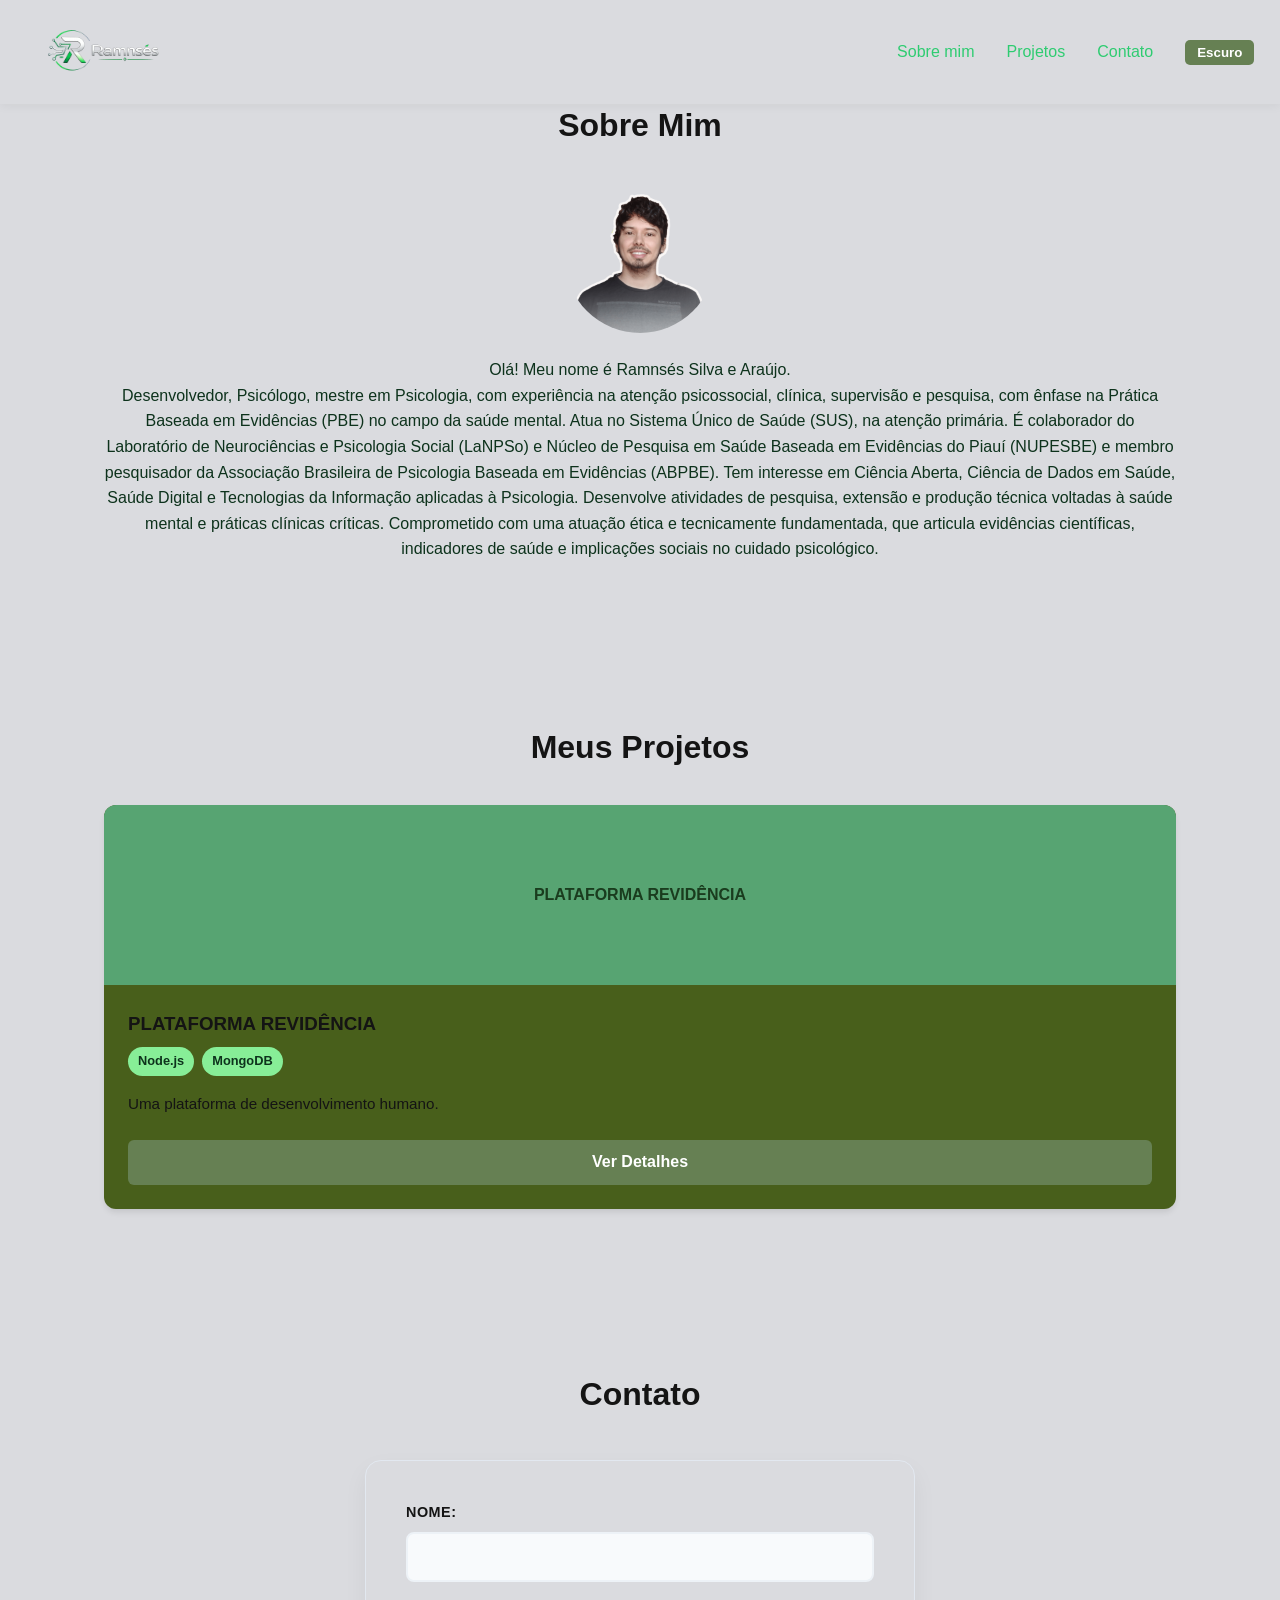
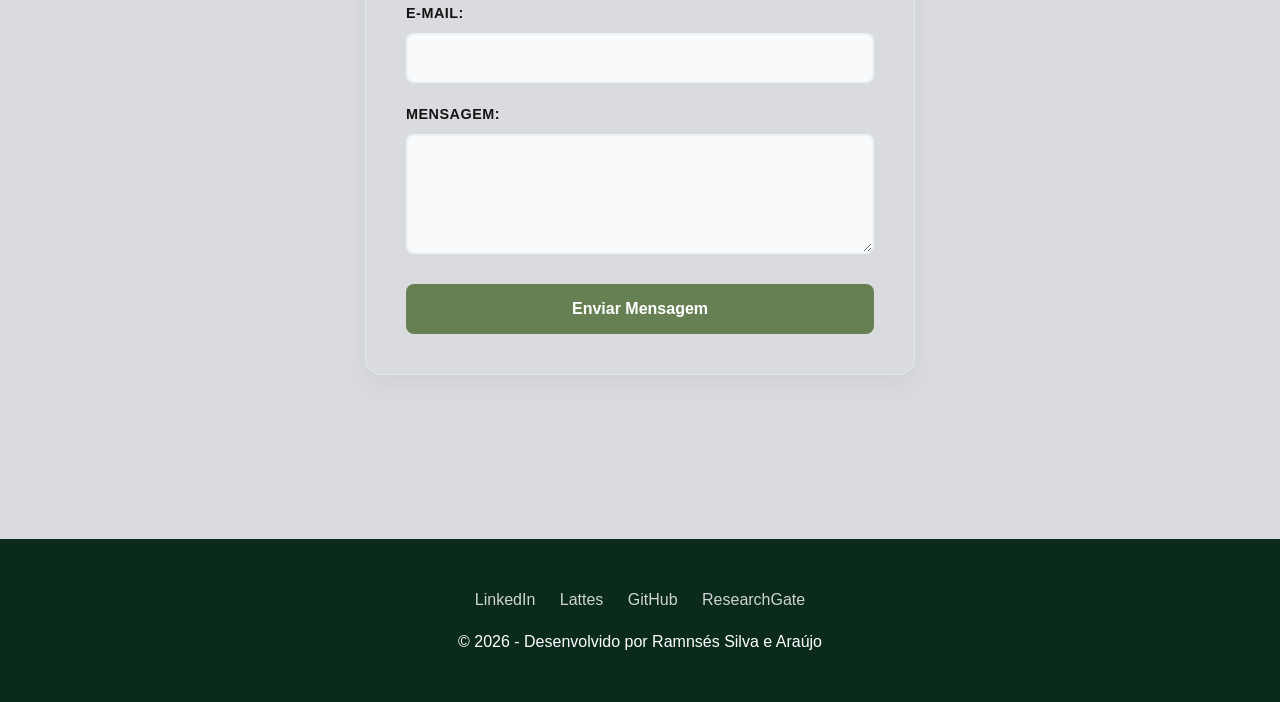
==== meu-portfolio-html-css-js/index.html @ 727847e6 "Add files via upload" ====
<!DOCTYPE html>
<html lang="en">
<head>
    <meta charset="UTF-8">
    <meta name="viewport" content="width=device-width, initial-scale=1.0">
    <title>Ramnsés</title>
    <link rel="stylesheet" href="style.css">
</head>
<body>
    <header>
        <div class="logo">
    <a href="#sobre">
        <img src="logo2.png" alt="Logo do site">
    </a>
</div>
        <nav>
            <ul>
                <li><a href="#sobre">Sobre mim</a></li>
                <li><a href="#projetos">Projetos</a></li>
                <li><a href="#contato">Contato</a></li>
                <li><button id="btn-tema">Escuro</button></li>
            </ul>
        </nav>
        </header>
<main>
        <section id="sobre">
            <h2>Sobre Mim</h2>

            <div class="sobre-container">
            <img src="foto-2.png" alt="Foto de Ramnsés" class="sobre-img">
               
            <div class="sobre-texto">
                    <p>Olá! Meu nome é Ramnsés Silva e Araújo.</p>
                    <p>Desenvolvedor, Psicólogo, mestre em Psicologia, com experiência na atenção psicossocial, clínica, supervisão e pesquisa, com ênfase na Prática Baseada em Evidências (PBE) no campo da saúde mental. Atua no Sistema Único de Saúde (SUS), na atenção primária. É colaborador do Laboratório de Neurociências e Psicologia Social (LaNPSo) e Núcleo de Pesquisa em Saúde Baseada em Evidências do Piauí (NUPESBE) e membro pesquisador da Associação Brasileira de Psicologia Baseada em Evidências (ABPBE). Tem interesse em Ciência Aberta, Ciência de Dados em Saúde, Saúde Digital e Tecnologias da Informação aplicadas à Psicologia. Desenvolve atividades de pesquisa, extensão e produção técnica voltadas à saúde mental e práticas clínicas críticas. Comprometido com uma atuação ética e tecnicamente fundamentada, que articula evidências científicas, indicadores de saúde e implicações sociais no cuidado psicológico.</p>
                </div>
            
            </div>
        </section>

        <section id="projetos">
            <h2>Meus Projetos</h2>
                <div id="projects-grid">
                    <!-- Projetos renderizados via JS -->
                </div>
        </section>

        <section id="contato">
            <h2>Contato</h2>
            <form action="#" method="post" id="meu-formulario">
                <div class="campo">
                    <label for="nome">Nome:</label>
                    <input type="text" id="nome" required>
                </div>
                <div class="campo">
                    <label for="email">E-mail:</label>
                    <input type="email" id="email" required>                
                </div>
                <div class="campo">
                    <label for="msg">Mensagem:</label>
                    <textarea id="msg"></textarea>
                </div>
                
                <button type="submit">Enviar Mensagem</button>
            </form>
        </section>
</main>

        <footer id="contato">
            <div class="social-links">
                <a href="https://br.linkedin.com/">LinkedIn</a>
                <a href="http://lattes.cnpq.br/2702625941590608">Lattes</a>
                <a href="https://github.com/ramnsesilva">GitHub</a>
                <a href="https://www.researchgate.net/profile/Ramnses-Silva-E-Araujo-2?ev=hdr_xprf">ResearchGate</a>
            </div>
            <p>&copy; 2026 - Desenvolvido por Ramnsés Silva e Araújo</p>
        </footer>

<script src="script.js"></script>
</body>
</html>
---- meu-portfolio-html-css-js/style.css ----
:root {
    --primary-color: #668053;
    --secondary-color: #2ecc71;
    --terciary-color: #0d321c;
    --quaternary-color: #f3f3f3;
    --text-color: #141414;
    --background-color: #DADBDF;
}

* {
            margin: 0;
            padding: 0;
            box-sizing: border-box;
        }

body {
            font-family: 'Inter', sans-serif;
            line-height: 1.6;
            color: var(--text-color);
            background-color: var(--background-color);
            scroll-behavior: smooth;
        }

/* Cabeçalho com Flexbox */
        header {
            background-color: var(--header-bg);
            padding: 2px 2%;
            display: flex;
            justify-content: space-between;
            align-items: center;
            position: fixed;
            top: 0;
            width: 100%;
            z-index: 1000;
            box-shadow: 0 2px 10px rgba(0,0,0,0.05);
        }

.logo {
    font-size: 1.5rem;
    font-weight: 700;
    color: var(--primary-color);
}

.logo img {
    height: 100px; /* ajusta o tamanho */
    display: block;
}


nav ul {
            display: flex;
            list-style: none;
            gap: 2rem;
        }

nav a {
            text-decoration: none;
            color: var(--secondary-color);
            font-weight: 500;
            transition: color 0.3s;
        }

nav a:hover {
            color: var(--primary-color);
        }

/* Seções Gerais */
        section {
            padding: 100px 5% 60px;
            max-width: 1200px;
            margin: 0 auto;
        }

    h2 {
            font-size: 2rem;
            margin-bottom: 2rem;
            text-align: center;
            position: relative;
        }

    h2::after {
            content: '';
            display: none;
            width: 50px;
            height: 4px;
            background: var(--primary-color);
            margin: 10px auto;
            border-radius: 2px;
        }

           /* Sobre Mim */
    .sobre-container {
    display: flex;
    flex-direction: column; /* 👈 ESSENCIAL */
    align-items: center;    /* centraliza horizontalmente */
    justify-content: center;
    gap: 1.5rem;
    text-align: center;     /* centraliza o texto */
}

    .sobre-texto {
            flex: 1;
            min-width: 600px;
            flex-direction: column;
            justify-content: center;
        }
        
    .sobre-texto p {
        margin: 0;
        font-size: 1rem;
        color: var(--terciary-color);
        text-align: center;
        }

    .sobre-img {
            width: 150px;
            height: 150px;
            border-radius: 50%;  
            margin: 0 auto;
            display: block;
            border: 4px solid var(--white);
        }


            /* Meus Projetos - Grid */
    #projects-grid {
            display: grid;
            grid-template-columns: repeat(auto-fit, minmax(300px, 1fr));
            gap: 2rem;
            margin-top: 2rem;
        }

    .project-card {
            background: var(--card-bg);
            border-radius: 12px;
            overflow: hidden;
            box-shadow: 0 4px 6px -1px rgba(0, 0, 0, 0.1);
            transition: transform 0.3s ease, box-shadow 0.3s ease;
            display: flex;
            flex-direction: column;
            background: rgb(72, 95, 27);
        }

    .project-card:hover {
            transform: translateY(-5px);
            box-shadow: 0 10px 15px -3px rgba(0, 0, 0, 0.1);
        }

        .project-img {
            height: 180px;
            background: #57a472;
            display: flex;
            align-items: center;
            justify-content: center;
            font-weight: bold;
            color: #1a3c1e;
        }

        .project-info {
            padding: 1.5rem;
            flex-grow: 1;
            display: flex;
            flex-direction: column;
        }

        .project-info h3 {
            margin-bottom: 0.5rem;
            color: var(--text-color);
        }

        .project-info p {
            font-size: 0.95rem;
            color: var(--text-color);
            margin-bottom: 1.5rem;
            flex-grow: 1;
        }

        .project-tags {
            display: flex;
            gap: 0.5rem;
            flex-wrap: wrap;
            margin-bottom: 1rem;
        }

        .tag {
            background: #87ee97;
            color: var(--terciary-color);
            padding: 4px 10px;
            border-radius: 20px;
            font-size: 0.8rem;
            font-weight: 600;
        }

    
form {
    background-color: var(--white);
    padding: 40px;
    border-radius: 16px;      
    max-width: 550px;
    margin: 40px auto;        
    display: flex;            
    flex-direction: column;   
    box-shadow: 0 10px 25px rgba(0,0,0,0.05);
    border: 1px solid #e2e8f0;
}

#contato h2 {
    margin-bottom: 30px;
    color: var(--dark-color);
}

.campo {
    display: flex;
    flex-direction: column;
    margin-bottom: 20px;       
}

form label {
    font-size: 0.9rem;
    font-weight: 600;
    margin-bottom: 8px;
    text-transform: uppercase;
    letter-spacing: 0.5px;
}

form input, form textarea {
    padding: 14px;
    border: 2px solid #edf2f7;
    border-radius: 8px;
    font-family: inherit;
    font-size: 1rem;
    background-color: #f8fafc;
}

form textarea {
    resize: vertical;
    min-height: 120px;
}

form button {
    margin-top: 10px;
    padding: 16px;
    background-color: var(--primary-color);
    color: white;
    border: none;
    border-radius: 8px;
    font-size: 1rem;
    font-weight: 700;
}

form button:hover {
    background-color: #1d4ed8;
    box-shadow: 0 4px 12px rgba(37, 99, 235, 0.2);
}





        .btn-view {
            display: inline-block;
            text-align: center;
            padding: 0.6rem 1rem;
            background: var(--primary-color);
            color: white;
            text-decoration: none;
            border-radius: 6px;
            font-weight: 600;
            transition: opacity 0.3s;
        }

        .btn-view:hover {
            opacity: 0.9;
        }

                /* Rodapé */
        footer {
            background: #0a2a1c;
            color: white;
            text-align: center;
            padding: 3rem 5%;
            margin-top: 4rem;
        }

        .social-links {
            margin-bottom: 1rem;
        }

        .social-links a {
            color: white;
            margin: 0 10px;
            text-decoration: none;
            opacity: 0.8;
        }

        .social-links a:hover {
            opacity: 1;
        }

        /* Responsividade */
        @media (max-width: 768px) {
            header {
                flex-direction: column;
                gap: 1rem;
                padding: 1rem;
            }

            nav ul {
                gap: 1rem;
                font-size: 0.9rem;
            }

            section {
                padding-top: 140px;
            }
        }

#btn-tema {
    padding: 5px 12px;
    cursor: pointer;
    background-color: var(--primary-color);
    color: white;
    border: none;
    border-radius: 5px;
    font-weight: bold;
}

body.dark-theme {
    --header-bg: #162254;
    --background-color: #0c1834; /* fundo escuro */
    --text-color: #f1f5f9;       /* texto claro */
    --quaternary-color: #94a3b8; /* ajuste de textos secundários */
    --primary-color: #6af63b;
    --white: #1e293b;
    --terciary-color: #ffffff;
}

body.dark-theme footer {
    background-color: #020617;
    color: #f1f5f9;           
}
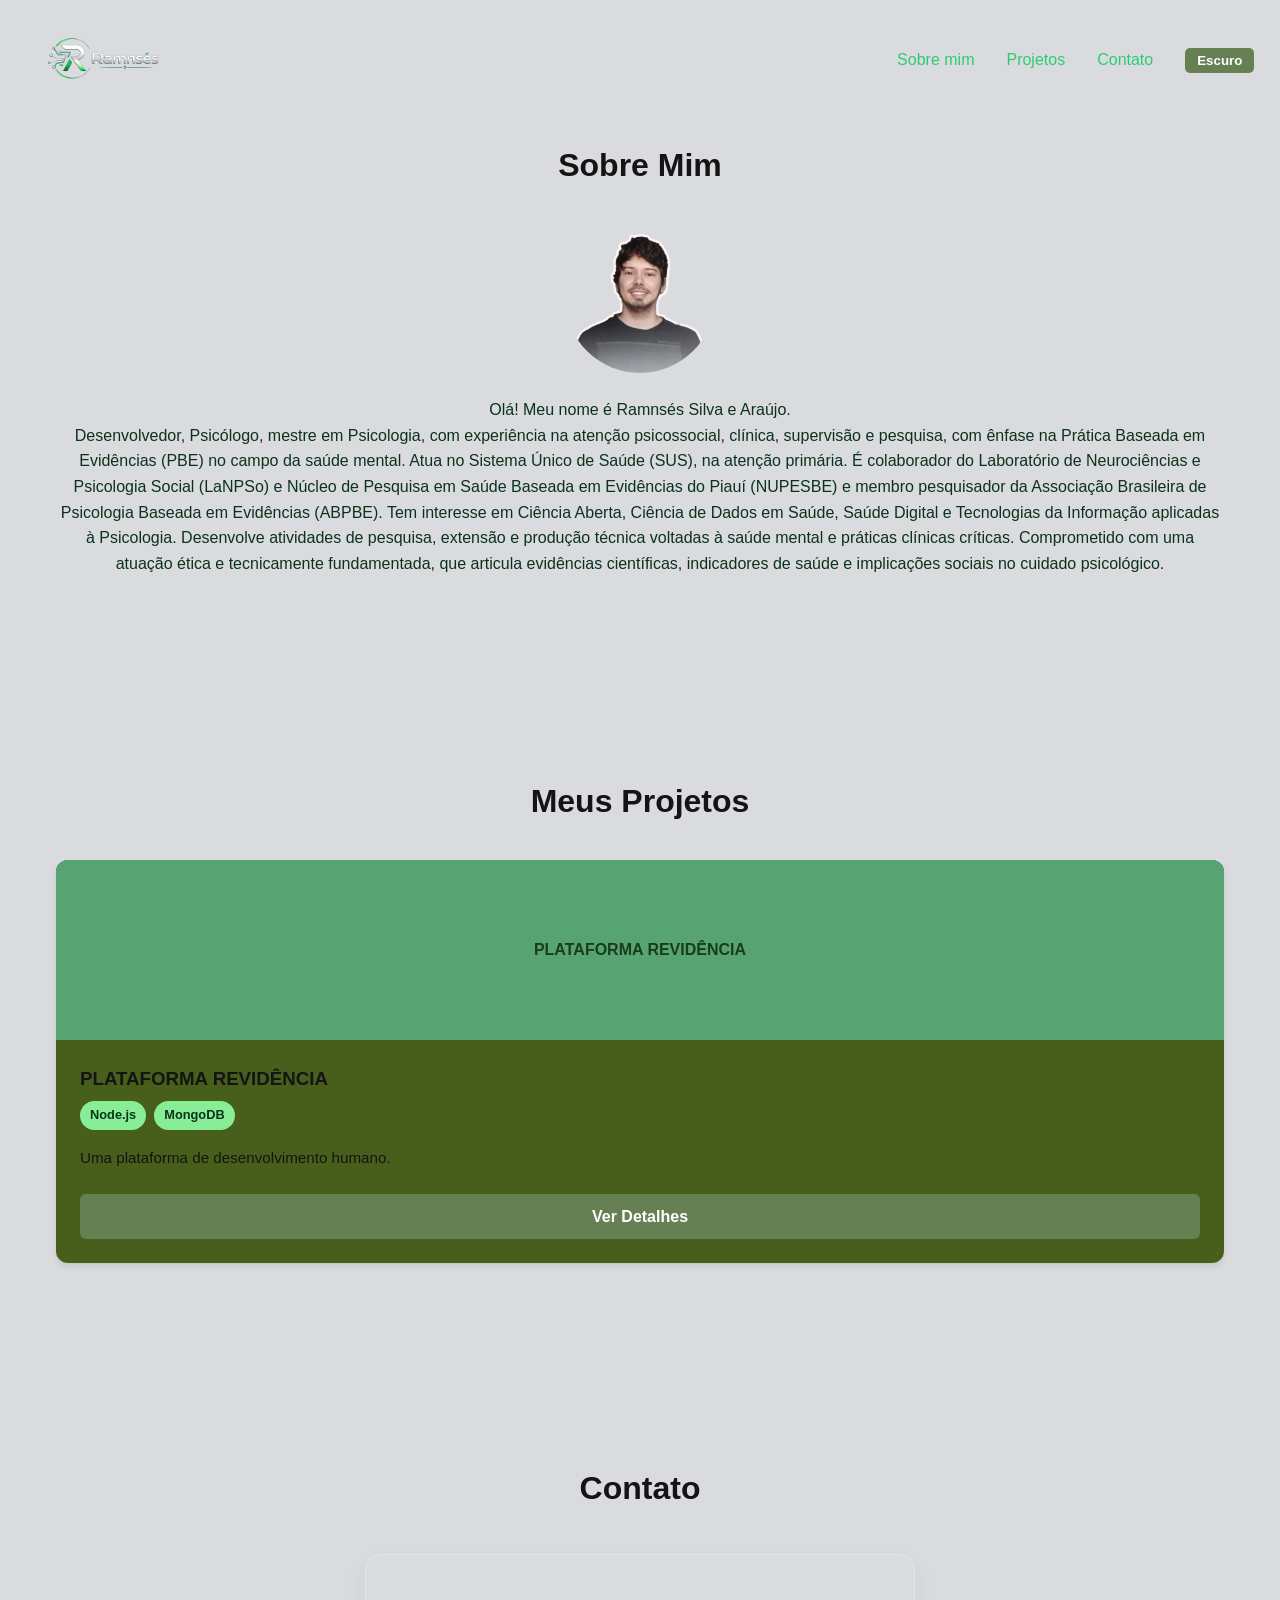
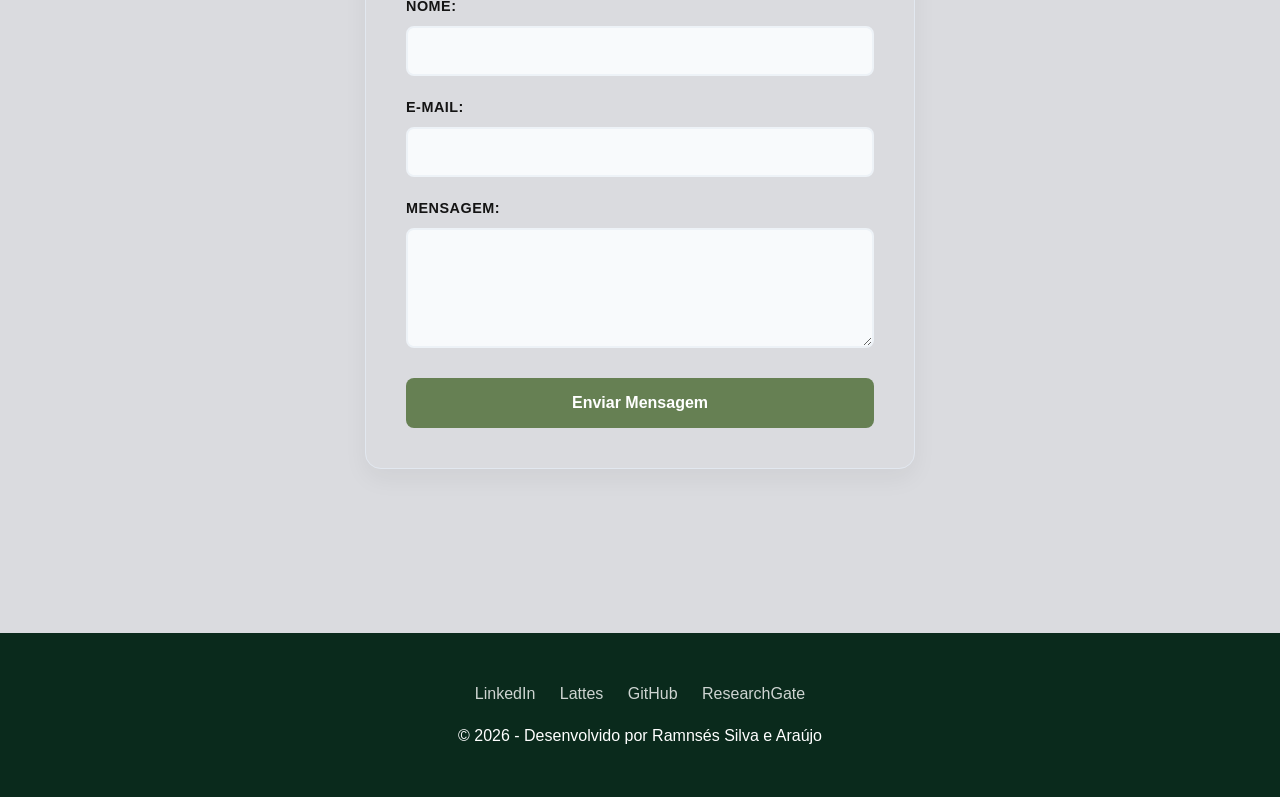
==== commit eab3f044: "Atualização responsividade menu hamburguer, e responsividade ajustada." ====
--- a/meu-portfolio-html-css-js/index.html
+++ b/meu-portfolio-html-css-js/index.html
@@ -21,6 +21,11 @@
                 <li><button id="btn-tema">Escuro</button></li>
             </ul>
         </nav>
+
+            <button id="btn-menu" aria-label="Abrir menu">
+            <span id="hamburguer"></span>
+        </button>
+
         </header>
 <main>
         <section id="sobre">
--- a/meu-portfolio-html-css-js/style.css
+++ b/meu-portfolio-html-css-js/style.css
@@ -19,25 +19,25 @@
             color: var(--text-color);
             background-color: var(--background-color);
             scroll-behavior: smooth;
+            overflow-x: hidden;
         }
 
 /* Cabeçalho com Flexbox */
-        header {
-            background-color: var(--header-bg);
-            padding: 2px 2%;
-            display: flex;
-            justify-content: space-between;
-            align-items: center;
-            position: fixed;
-            top: 0;
-            width: 100%;
-            z-index: 1000;
-            box-shadow: 0 2px 10px rgba(0,0,0,0.05);
-        }
+       header {
+    background-color: var(--header-bg);
+    padding: 10px 2%;
+    display: flex;
+    justify-content: space-between;
+    align-items: center;
+    position: fixed;
+    top: 0;
+    width: 100%;
+    z-index: 1000;
+}
 
 .logo {
     font-size: 1.5rem;
-    font-weight: 700;
+    font-weight: 800;
     color: var(--primary-color);
 }
 
@@ -66,10 +66,11 @@
 
 /* Seções Gerais */
         section {
-            padding: 100px 5% 60px;
-            max-width: 1200px;
-            margin: 0 auto;
-        }
+    width: 100%;
+    max-width: 1200px;
+    margin: 0 auto;
+    padding: 140px 16px 60px;
+}
 
     h2 {
             font-size: 2rem;
@@ -100,7 +101,8 @@
 
     .sobre-texto {
             flex: 1;
-            min-width: 600px;
+            width: 100%;
+            min-width: 800px;
             flex-direction: column;
             justify-content: center;
         }
@@ -188,7 +190,7 @@
             padding: 4px 10px;
             border-radius: 20px;
             font-size: 0.8rem;
-            font-weight: 600;
+            font-weight: 800;
         }
 
     
@@ -217,7 +219,7 @@
 
 form label {
     font-size: 0.9rem;
-    font-weight: 600;
+    font-weight: 800;
     margin-bottom: 8px;
     text-transform: uppercase;
     letter-spacing: 0.5px;
@@ -245,7 +247,7 @@
     border: none;
     border-radius: 8px;
     font-size: 1rem;
-    font-weight: 700;
+    font-weight: 800;
 }
 
 form button:hover {
@@ -265,7 +267,7 @@
             color: white;
             text-decoration: none;
             border-radius: 6px;
-            font-weight: 600;
+            font-weight: 800;
             transition: opacity 0.3s;
         }
 
@@ -298,22 +300,90 @@
         }
 
         /* Responsividade */
-        @media (max-width: 768px) {
-            header {
-                flex-direction: column;
-                gap: 1rem;
-                padding: 1rem;
-            }
-
-            nav ul {
-                gap: 1rem;
-                font-size: 0.9rem;
-            }
-
-            section {
-                padding-top: 140px;
-            }
-        }
+/* BOTÃO HAMBÚRGUER */
+/* ================= BOTÃO HAMBÚRGUER ================= */
+#btn-menu {
+    display: none;
+    border: none;
+    background: none;
+    cursor: pointer;
+    position: relative;
+    z-index: 1100;
+}
+
+#hamburguer {
+    border-top: 2px solid #000;
+    width: 25px;
+    display: block;
+}
+
+#hamburguer::before,
+#hamburguer::after {
+    content: '';
+    display: block;
+    width: 25px;
+    height: 2px;
+    background: #000;
+    margin-top: 5px;
+    transition: 0.3s;
+}
+
+@media (max-width: 768px) {
+
+    #btn-menu {
+        display: block;
+    }
+
+    /* MENU */
+    nav {
+        position: fixed;
+        top: 110px; /* altura do seu header */
+        left: 0;
+        width: 100%;
+        background: white;
+        height: 0;
+        overflow: hidden;
+        transition: height 0.3s ease;
+        z-index: 1000;
+    }
+
+    nav ul {
+        display: flex;
+        flex-direction: column;
+        align-items: center;
+        gap: 1rem;
+        padding: 1rem 0;
+    }
+
+    /* MENU ABERTO */
+    header.active nav {
+        height: calc(100vh - 110px);
+    }
+
+    /* ANIMAÇÃO DO ÍCONE */
+    header.active #hamburguer {
+        border-top-color: transparent;
+    }
+
+    header.active #hamburguer::before {
+        transform: rotate(135deg);
+    }
+
+    header.active #hamburguer::after {
+        transform: rotate(-135deg);
+        position: relative;
+        top: -7px;
+    }
+}
+
+/* ================= AJUSTE DO CONTEÚDO ================= */
+section {
+    width: 100%;
+    max-width: 1200px;
+    margin: 0 auto;
+    padding: 140px 16px 60px;
+}
+
 
 #btn-tema {
     padding: 5px 12px;
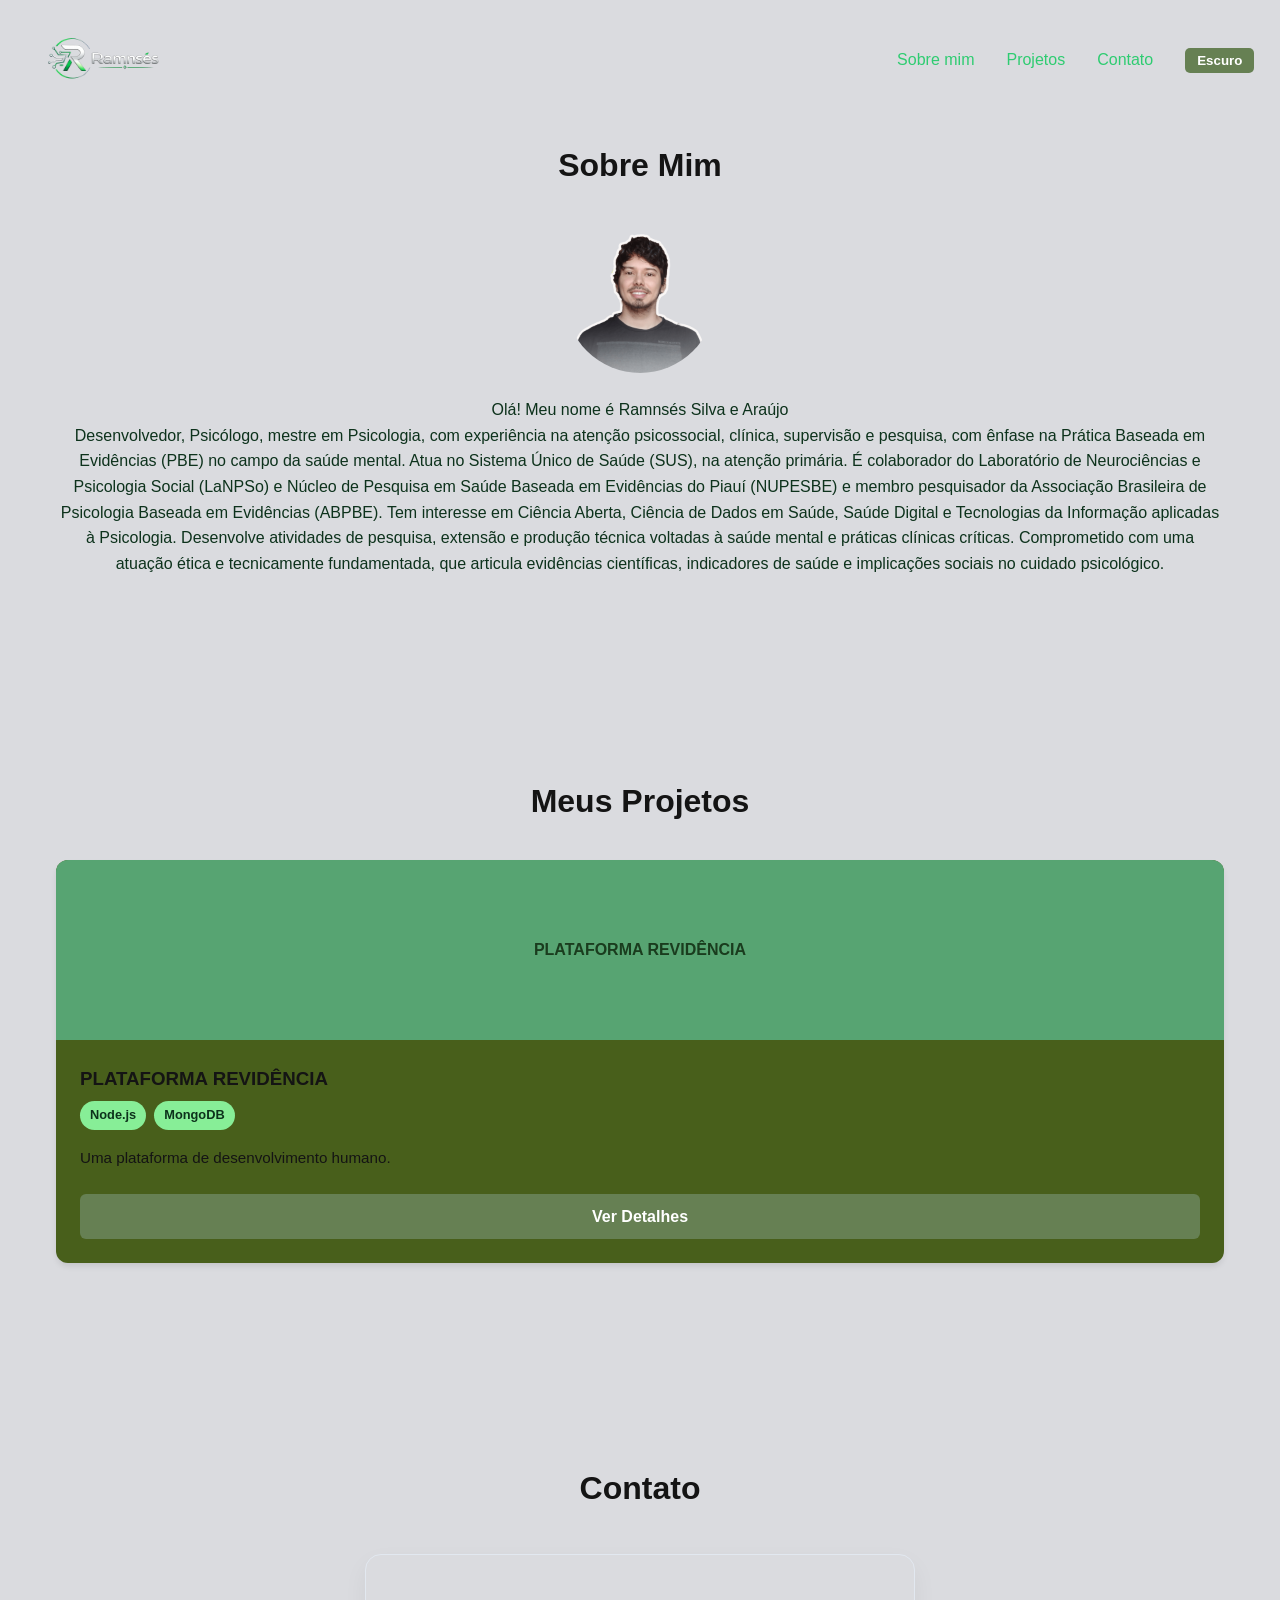
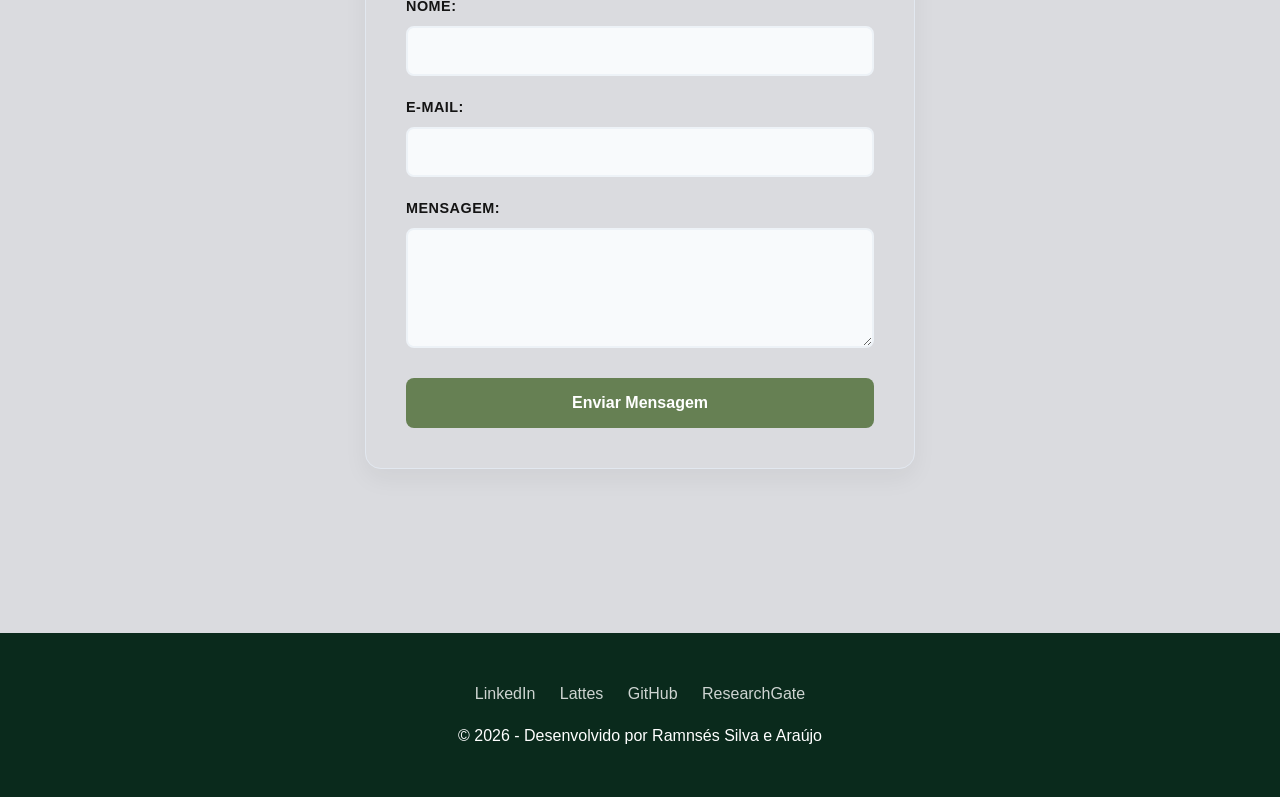
==== commit 13c30477: "testando commit pelo terminal" ====
--- a/meu-portfolio-html-css-js/index.html
+++ b/meu-portfolio-html-css-js/index.html
@@ -35,7 +35,7 @@
             <img src="foto-2.png" alt="Foto de Ramnsés" class="sobre-img">
                
             <div class="sobre-texto">
-                    <p>Olá! Meu nome é Ramnsés Silva e Araújo.</p>
+                    <p>Olá! Meu nome é Ramnsés Silva e Araújo</p>
                     <p>Desenvolvedor, Psicólogo, mestre em Psicologia, com experiência na atenção psicossocial, clínica, supervisão e pesquisa, com ênfase na Prática Baseada em Evidências (PBE) no campo da saúde mental. Atua no Sistema Único de Saúde (SUS), na atenção primária. É colaborador do Laboratório de Neurociências e Psicologia Social (LaNPSo) e Núcleo de Pesquisa em Saúde Baseada em Evidências do Piauí (NUPESBE) e membro pesquisador da Associação Brasileira de Psicologia Baseada em Evidências (ABPBE). Tem interesse em Ciência Aberta, Ciência de Dados em Saúde, Saúde Digital e Tecnologias da Informação aplicadas à Psicologia. Desenvolve atividades de pesquisa, extensão e produção técnica voltadas à saúde mental e práticas clínicas críticas. Comprometido com uma atuação ética e tecnicamente fundamentada, que articula evidências científicas, indicadores de saúde e implicações sociais no cuidado psicológico.</p>
                 </div>
             
